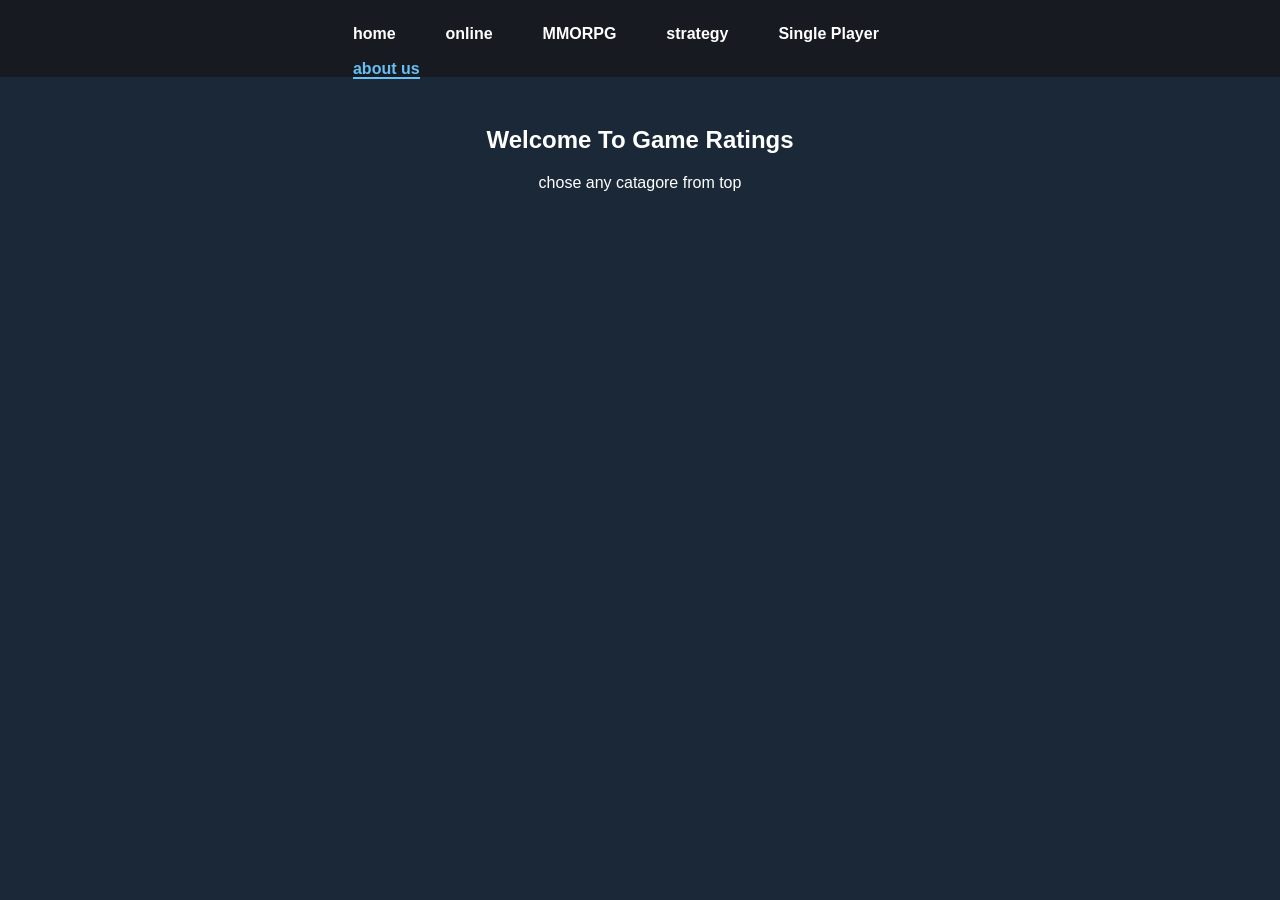
==== About_us.html @ fb7c4f5a "re wirte all folders and add video hover" ====
<!DOCTYPE html>
<html lang="en">
<head>
    <meta charset="UTF-8">
    <meta name="viewport" content="width=device-width, initial-scale=1.0">
    <link rel="stylesheet" href="mystyle.css">
    <title>Document</title>
</head>
<body>
    <body>
   <header>
    <ul>
        <li><a href="index.html">home</a></li>
        <li><a href="Online_Games.html">online</a></li>
        <li><a href="MMORPG_Games.html">MMORPG</a></li>
        <li><a href="Strategy_Games.html">strategy</a></li>
        <li><a href="SinglePlayer_Games.html">Single Player</a></li>
        <li><a href="About_us.html" class="active">about us</a></li>

    </ul>
    <p class="clear"></p>
   </header>
   <section>
    <h1>welcome to game ratings</h1>
    <p>chose any catagore from top </p>
   </section>
    <script></script>
</body>
</html>
---- mystyle.css ----
body {
    margin: 0;
    font-family: 'Segoe UI', Tahoma, Geneva, Verdana, sans-serif;
    background-color: #1b2838;
    color: white;
    
}

header {
    position: relative;
    background-color: #171a21;
    padding:1rem;
    height: 5vh;
    
}

header ul {
    padding: 0;
    align-items: center;
    margin: auto;
    width: 50%;
    list-style-type: none;
    
}

header ul li {
    float: left;
    padding: 1.4% 4%;
   
}

 .clear { 
    clear: both;
} 

header ul li a {
    text-decoration-line: none;
    color: white;
    font-weight: bold;
}
section {
    margin: 1vh auto;
    padding: 20px;
    text-align: center;
}

section h1{
    text-align: center;
    text-transform: capitalize;
}

 header ul li a:hover,header ul li a.active {
    color: #66c0f4;
    border-bottom: 2px #66c0f4 solid;
    
    
}
.game-table {
    width: 70%;
    margin: auto;
    
}

table {
    
    margin:auto;
    border-collapse: collapse;
    

}
caption {
    font-weight: bold;
    padding-bottom: 5px;
    font-size: 20px;
}

th {
    padding: 12px;
    text-align: left;
    background-color: #101822;
    font-weight: 500;
}

td {
    text-align: left;
    border-bottom: #2a475e solid 1px;
}

tr:hover {
    background-color:#1f2f42;
    transition: 0.2s;
}

/* change color of 4th td from all columns */
td:nth-child(4) {
    color: #a4d007;
}

/* change color of 5th,6th td from all columns */
td:nth-child(5),
td:nth-child(6){
    color: #8f98a0;
}

td:nth-child(2) {
    padding: 0;
}

th:nth-child(2) {
    color:#8f98a0 ;
}

 tr td img {
    width: 113px;
    height: 40px;
    display: block;
}

#preview-card {
    position: fixed;
    width: 300px;
    background-color: #16202d;
    border: 1px solid #2a475e;
    padding: 10px;
    display: none;
    z-index: 100;
    pointer-events: none;
    border-radius: 8px; 
}

#preview-video {
    width: 100%;
    border-radius: 6px;
    margin-bottom: 10px;
}

#preview-title {
    color: white;
    margin: 5px 0;
}

#platforms {
    margin-bottom: 5px;
}

#developer,
#release {
    font-size: 13px;
    color: #8f98a0;
}

#tags {
    margin-top: 8px;
}

.tags {
    display: inline-block;
    background-color: #2a475e;
    color: #c7d5e0;
    padding: 3px 6px;
    margin: 2px;
    font-size: 12px;
    border-radius: 4px;
}
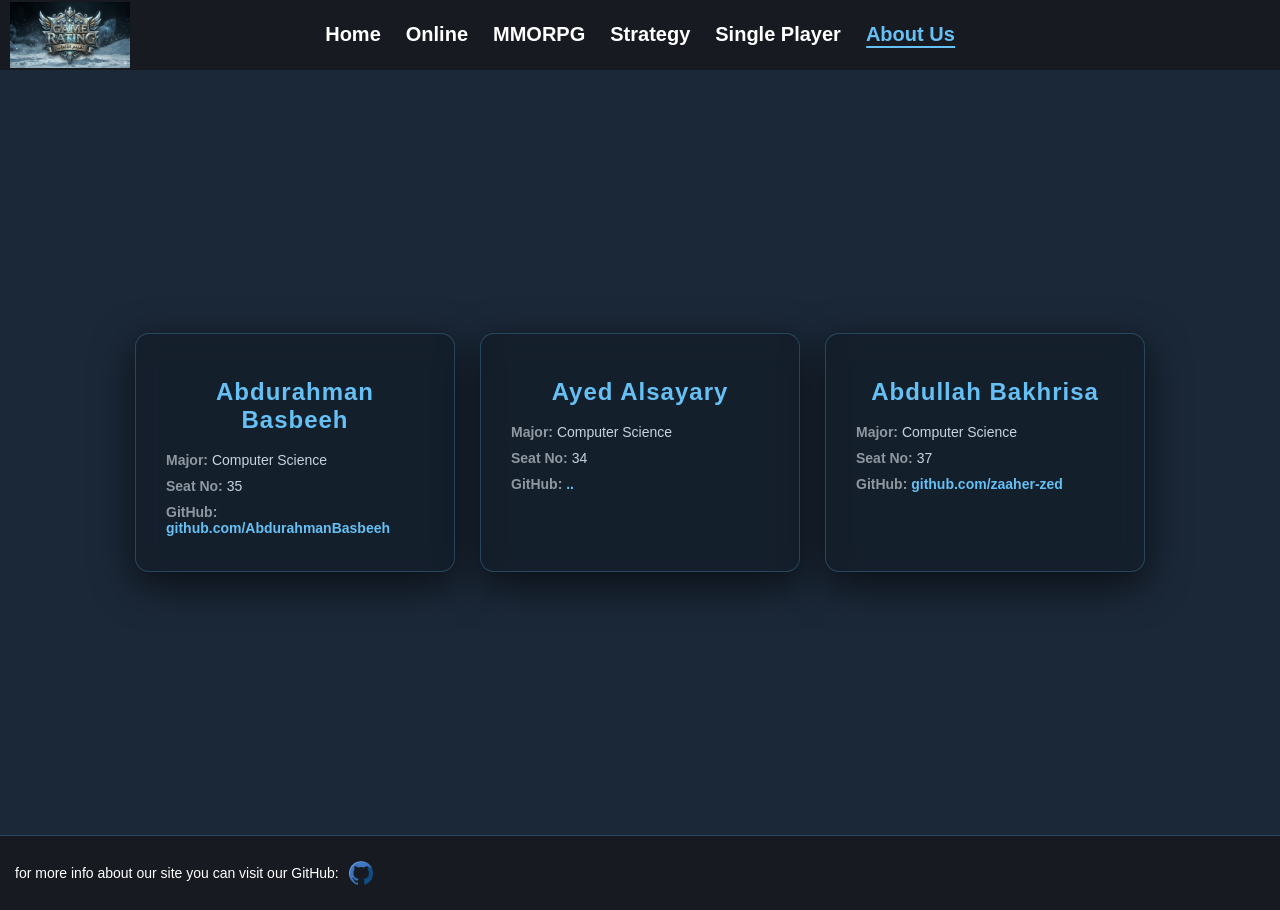
==== commit a476663d: "complete about us page and solve js problems" ====
--- a/About_us.html
+++ b/About_us.html
@@ -4,11 +4,15 @@
     <meta charset="UTF-8">
     <meta name="viewport" content="width=device-width, initial-scale=1.0">
     <link rel="stylesheet" href="mystyle.css">
-    <title>Document</title>
+    <link rel="icon" href="logo.png">
+    <title>GameRatings</title>
 </head>
-<body>
+
     <body>
    <header>
+    
+    <img src="logo.png" class="logo">
+
     <ul>
         <li><a href="index.html">home</a></li>
         <li><a href="Online_Games.html">online</a></li>
@@ -20,10 +24,62 @@
     </ul>
     <p class="clear"></p>
    </header>
-   <section>
-    <h1>welcome to game ratings</h1>
-    <p>chose any catagore from top </p>
+   <section class="about-section">
+    <video autoplay muted loop playsinline class="video">
+        <source src="crim.mp4" type="video/mp4">
+    </video>
+    <div class="about-details">
+
+     <div class="cards-wrapper">
+
+     <div class="profile-card">
+      <h2>Abdurahman Basbeeh</h2>
+
+      <p><span>Major:</span> Computer Science</p>
+      <p><span>Seat No:</span> 35</p>
+
+      <p><span>GitHub:</span>
+        <a href="https://github.com/AbdurahmanBasbeeh" target="_blank">
+          github.com/AbdurahmanBasbeeh
+        </a>
+      </p>
+
+    </div>
+    <div class="profile-card">
+      <h2>Ayed Alsayary</h2>
+
+      <p><span>Major:</span> Computer Science</p>
+      <p><span>Seat No:</span> 34</p>
+
+      <p><span>GitHub:</span>
+        <a href="https://github.com/yourname" target="_blank">
+          ..
+        </a>
+      </p>
+      
+    </div>
+
+    <div class="profile-card">
+      <h2>Abdullah Bakhrisa</h2>
+
+      <p><span>Major:</span> Computer Science</p>
+      <p><span>Seat No:</span> 37</p>
+
+      <p><span>GitHub:</span>
+        <a href="https://github.com/zaaher-zed/GameRatings" target="_blank">
+          github.com/zaaher-zed
+        </a>
+      </p>
+
+    </div>
+
+    </div>
+    </div>
    </section>
+   <footer>
+    <p>for more info about our site you can visit our GitHub:</p>
+    <a href="https://github.com/zaaher-zed/GameRatings" target="_blank"><img src="Logos/github.png" alt="GitHub"></a>
+   </footer>
     <script></script>
 </body>
 </html>
--- a/mystyle.css
+++ b/mystyle.css
@@ -1,43 +1,75 @@
+ * {
+    box-sizing: border-box;
+}
  body {
     margin: 0;
+    padding: 0;
+    width: 100%;
     font-family: 'Segoe UI', Tahoma, Geneva, Verdana, sans-serif;
     background-color: #1b2838;
     color: white;
-    
-}
-
+    overflow-x: hidden;
+    
+    
+}
+/* header and logo  */
 header {
     position: relative;
+    display: flex;
+    align-items: center;
     background-color: #171a21;
-    padding:1rem;
-    height: 5vh;
-    
+    width: 100%;
+    padding:0 10px;
+    height: 70px;
+    
+}
+.logo {
+    width: 120px;
+    height: auto;
+    display: block;
 }
 
 header ul {
+    position: absolute;
     padding: 0;
-    align-items: center;
-    margin: auto;
-    width: 50%;
-    list-style-type: none;
+    display: flex;
+    left: 50%;
+    transform: translateX(-50%);
+    gap: 25px;
+    list-style: none;
+    margin: 0;
     
 }
 
 header ul li {
-    float: left;
-    padding: 1.4% 4%;
+    display: flex;
+    padding: 0;
+    margin: 0;
+    font-size: 20px;
+    text-transform: capitalize;
    
 }
-
+/* 
  .clear { 
     clear: both;
-} 
+}  */
 
 header ul li a {
     text-decoration-line: none;
     color: white;
     font-weight: bold;
 }
+
+a {
+    text-decoration: none;
+    color: white;
+    font-weight: 700;
+}
+
+a:hover {
+    border-bottom: 1px white solid;
+}
+/* all sections and section headers */
 section {
     margin: 1vh auto;
     padding: 20px;
@@ -49,15 +81,18 @@
     text-transform: capitalize;
 }
 
+/* make text blue when its active or hovered */
  header ul li a:hover,header ul li a.active {
     color: #66c0f4;
     border-bottom: 2px #66c0f4 solid;
     
     
 }
+/* table */
 .game-table {
     width: 70%;
     margin: auto;
+
     
 }
 
@@ -65,9 +100,9 @@
     
     margin:auto;
     border-collapse: collapse;
-    
-
-}
+
+}
+/* header of table */
 caption {
     font-weight: bold;
     padding-bottom: 5px;
@@ -85,7 +120,7 @@
     text-align: left;
     border-bottom: #2a475e solid 1px;
 }
-
+/* make all rows color lighter while hover is active */
 tr:hover {
     background-color:#1f2f42;
     transition: 0.2s;
@@ -110,12 +145,74 @@
     color:#8f98a0 ;
 }
 
+tr:nth-child(2) td:nth-child(3) a {
+    color: #ffd800;
+}
+
+tr:nth-child(3) td:nth-child(3) a {
+    color: #c0c0c0;
+}
+
+tr:nth-child(4) td:nth-child(3) a {
+    color: #cd7f32;
+}
+
+/* rows animation  */
+@keyframes fadeup {
+    from {
+        opacity: 0;
+        transform: translateY(8px);
+    }
+    to {
+        opacity: 1;
+        transform: translateY(0);
+    }
+}
+
+.game-row {
+    animation: fadeup 0.5s ease forwards;
+    opacity: 0;
+}
+
+.game-row:nth-child(1) {
+    animation-delay: 0.1s;
+}
+.game-row:nth-child(2) {
+    animation-delay: 0.2s;
+}
+.game-row:nth-child(3) {
+    animation-delay: 0.3s;
+}
+.game-row:nth-child(4) {
+    animation-delay: 0.4s;
+}
+.game-row:nth-child(5) {
+    animation-delay: 0.5s;
+}
+.game-row:nth-child(6) {
+    animation-delay: 0.6s;
+}
+.game-row:nth-child(7) {
+    animation-delay: 0.7s;
+}
+.game-row:nth-child(8) {
+    animation-delay: 0.8s;
+}
+.game-row:nth-child(9) {
+    animation-delay: 0.9s;
+}
+.game-row:nth-child(10) {
+    animation-delay: 1s;
+}
+
+/* logo if games in table */
  tr td img {
     width: 113px;
     height: 40px;
     display: block;
 }
 
+/* game details after hover in table */
 #preview-card {
     position: fixed;
     width: 300px;
@@ -151,14 +248,306 @@
 
 #tags {
     margin-top: 8px;
-}
-
-.tags {
+    display: flex;
+    flex-wrap: wrap;
+}
+
+.tag {
     display: inline-block;
     background-color: #2a475e;
     color: #c7d5e0;
     padding: 3px 6px;
-    margin: 2px;
+    margin: 4px;
     font-size: 12px;
     border-radius: 4px;
+}
+
+/* Home back ground */
+.bg-video {
+    position: relative;
+    height: 75vh;
+    overflow: hidden;
+    width: 100%;
+    margin-top: 0;
+}
+
+.video {
+    position: absolute;
+    top: 0;
+    left: 0;
+    width: 100%;
+    height: 100%;
+    object-fit: cover;   
+    z-index: -1;
+}
+
+.bg-contant {
+    position: relative;
+    z-index: 1;
+    height: 100%; 
+    display: flex;
+    flex-direction: column;
+    text-align: center;
+}
+
+/* Games preview */
+h2 {
+    text-align: center;
+}
+
+.games-preview {
+    position: relative;
+    display: flex;
+    gap: 15px;
+    flex-wrap: wrap;
+    justify-content: center;
+    max-width: 1600px;
+    margin: auto;
+    
+}
+
+.game-card {
+    position: relative;
+    overflow: hidden;
+    border-radius: 12px;
+    width: 280px;
+    height: 400px;
+    cursor: pointer;
+    font-family: Arial, sans-serif;
+    transition: transform 0.4s ease;
+}
+
+.game-card img {
+    width: 100%;
+    height: 100%;
+    object-fit: cover;
+    object-position: center;
+    transition: transform 0.4s ease;
+}
+
+.details {
+    position: absolute;
+    bottom: 0;
+    left: 0;
+    right: 0;
+    padding: 12px;
+    color: white;
+
+    background: linear-gradient(to top, rgba(0,0,0,0.95), transparent);
+
+    transform: translateY(65%);
+    transition: 0.4s ease;
+
+}
+
+.game-card:hover img {
+    transform: scale(1.08);
+}
+
+.game-card:hover .details {
+    transform: translateY(0);
+    
+}
+
+.game-card:hover {
+    transform: scale(1.08);
+    z-index: 10;
+}
+
+.tags {
+    display: flex;
+    flex-wrap: wrap;
+    gap: 5px;
+    margin-top: 6px;
+}
+
+.tags span {
+    background: rgba(255,255,255,0.1);
+    padding: 3px 6px;
+    font-size: 11px;
+    border-radius: 4px;
+}
+
+.platforms {
+    font-size: 18px;
+    margin-bottom: 8px;
+    color: #66c0f4;
+}
+
+.desc {
+    font-size: 13px;
+    line-height: 1.4;
+}
+
+.platforms,
+.tags,
+.desc {
+    opacity: 0;
+    transition: 0.3s;
+}
+
+.game-card:hover .platforms,
+.game-card:hover .tags,
+.game-card:hover .desc {
+    opacity: 1;
+}
+
+/* scroll botton */
+#scrollTopBtn {
+    position: fixed;
+    bottom: 25px;
+    right: 25px;
+
+    width: 45px;
+    height: 45px;
+
+    border: none;
+    border-radius: 50%;
+
+    background: rgba(102, 192, 244, 0.15);
+    color: #66c0f4;
+
+    font-size: 20px;
+    cursor: pointer;
+
+    backdrop-filter: blur(6px);
+    transition: 0.3s;
+
+    opacity: 0;
+    pointer-events: none;
+}
+
+#scrollTopBtn:hover {
+    background: #66c0f4;
+    color: #0b141f;
+    transform: scale(1.1);
+}
+
+
+#scrollTopBtn.show {
+    opacity: 1 ;
+    pointer-events: auto;
+}
+
+
+/* ===== About Section ===== */
+.about-section {
+    position: relative;
+    height: 85vh;
+    width: 100%;
+    overflow: hidden;
+    padding: 0;
+    margin: 0;
+}
+
+
+/* Cards container */
+.about-details {
+    position: relative;
+    z-index: 1;
+
+    height: 100%;
+    display: flex;
+    justify-content: center;
+    align-items: center;
+}
+
+
+.profile-card {
+    background: rgba(15, 23, 32, 0.5);
+    border: 1px solid rgba(102, 192, 244, 0.25);
+
+    padding: 25px 30px;
+    width: 320px;
+
+    border-radius: 14px;
+
+    color: #e5e5e5;
+    text-align: left;
+
+    backdrop-filter: blur(12px);
+    -webkit-backdrop-filter: blur(12px);
+
+    box-shadow: 0 12px 40px rgba(0,0,0,0.65);
+
+    transition: 0.3s ease;
+}
+
+
+.profile-card:hover {
+    transform: translateY(-6px) scale(1.02);
+    box-shadow: 0 18px 60px rgba(0,0,0,0.8);
+}
+
+
+.profile-card h2 {
+    text-align: center;
+    color: #66c0f4;
+    margin-bottom: 18px;
+    letter-spacing: 1px;
+}
+
+
+.profile-card p {
+    margin: 10px 0;
+    font-size: 14px;
+    color: #c7d5e0;
+}
+
+.profile-card span {
+    color: #8f98a0;
+    font-weight: bold;
+}
+
+
+.profile-card a {
+    color: #66c0f4;
+    text-decoration: none;
+    
+}
+
+.profile-card a:hover {
+    text-decoration: underline;
+}
+.cards-wrapper {
+    display: flex;
+    justify-content: center;
+    gap: 25px;
+    flex-wrap: wrap;
+}
+
+/* footer */
+footer {
+    width: 100%;
+    display: flex;
+    justify-content: left;
+    gap: 10px;
+    padding: 15px;
+    background-color: #171a21;
+    font-size: 14px;
+
+    border-top: 1px solid #2a475e;
+
+    box-sizing: border-box;
+
+    font-size: 14px;
+    font-weight: 500;
+}
+
+footer a {
+    display: flex;
+    align-items: center;
+    text-decoration: none;
+}
+
+footer a img {
+    width: 24px;
+    height: auto;
+    
+    transition: 0.3s;
+    
+}
+
+footer a img:hover {
+    transform: scale(1.1);
 }
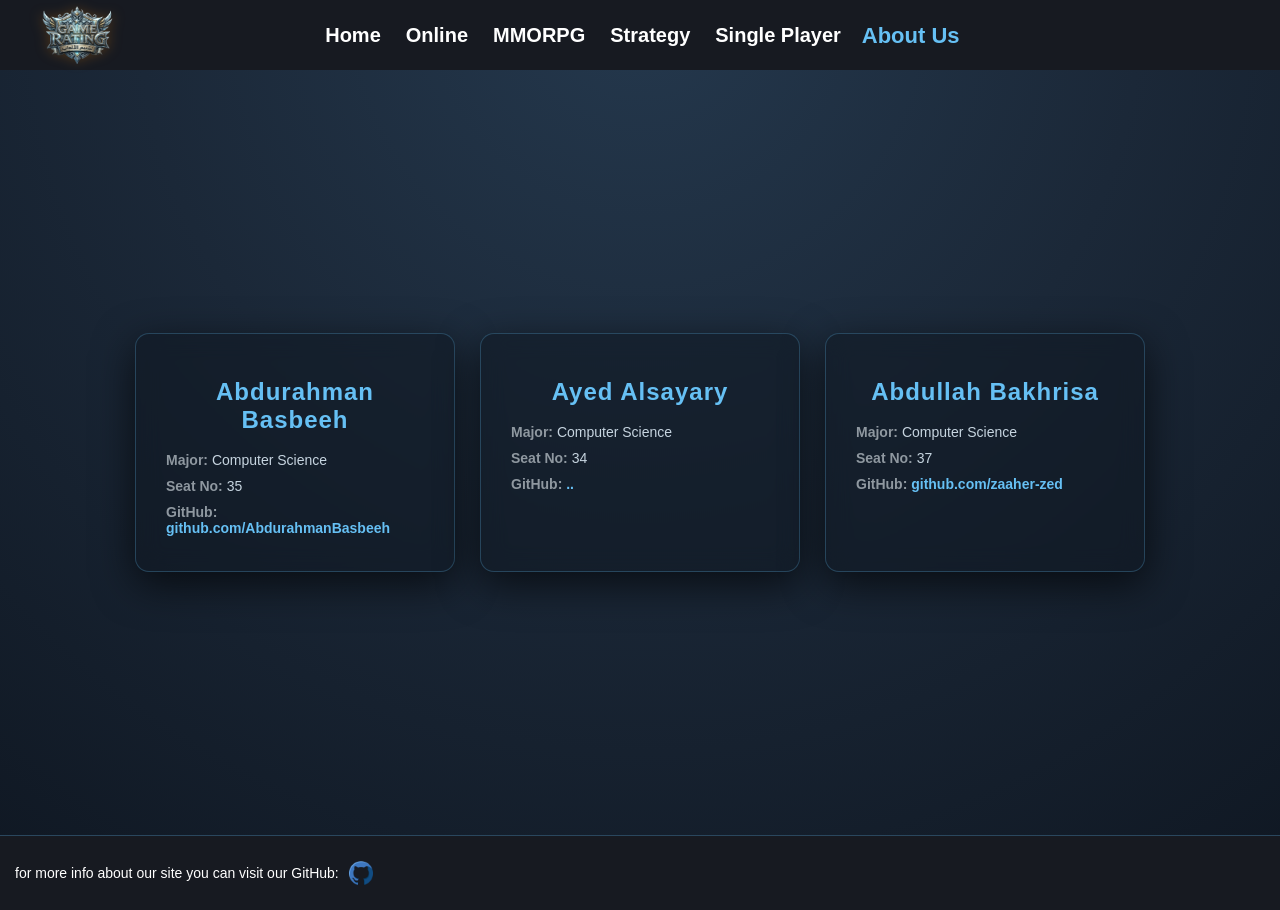
==== commit eb331a28: "make tables more amazing add banners to mmo,online..pages" ====
--- a/About_us.html
+++ b/About_us.html
@@ -1,85 +1,85 @@
-<!DOCTYPE html>
+<!doctype html>
 <html lang="en">
-<head>
-    <meta charset="UTF-8">
-    <meta name="viewport" content="width=device-width, initial-scale=1.0">
-    <link rel="stylesheet" href="mystyle.css">
-    <link rel="icon" href="logo.png">
+  <head>
+    <meta charset="UTF-8" />
+    <meta name="viewport" content="width=device-width, initial-scale=1.0" />
+    <link rel="stylesheet" href="mystyle.css" />
+    <link rel="icon" href="logo.png" />
     <title>GameRatings</title>
-</head>
+  </head>
 
-    <body>
-   <header>
-    
-    <img src="logo.png" class="logo">
-
-    <ul>
+  <body>
+    <header>
+      <a href="index.html">
+        <img src="logo.png" class="logo" />
+      </a>
+      <a href="index.html"><h1>GameRatings</h1></a>
+      <ul>
         <li><a href="index.html">home</a></li>
         <li><a href="Online_Games.html">online</a></li>
         <li><a href="MMORPG_Games.html">MMORPG</a></li>
         <li><a href="Strategy_Games.html">strategy</a></li>
         <li><a href="SinglePlayer_Games.html">Single Player</a></li>
         <li><a href="About_us.html" class="active">about us</a></li>
+      </ul>
+      <p class="clear"></p>
+    </header>
+    <section class="about-section">
+      <video autoplay muted loop playsinline class="video">
+        <source src="crim.mp4" type="video/mp4" />
+      </video>
+      <div class="about-details">
+        <div class="cards-wrapper">
+          <div class="profile-card">
+            <h2>Abdurahman Basbeeh</h2>
 
-    </ul>
-    <p class="clear"></p>
-   </header>
-   <section class="about-section">
-    <video autoplay muted loop playsinline class="video">
-        <source src="crim.mp4" type="video/mp4">
-    </video>
-    <div class="about-details">
+            <p><span>Major:</span> Computer Science</p>
+            <p><span>Seat No:</span> 35</p>
 
-     <div class="cards-wrapper">
+            <p>
+              <span>GitHub:</span>
+              <a href="https://github.com/AbdurahmanBasbeeh" target="_blank">
+                github.com/AbdurahmanBasbeeh
+              </a>
+            </p>
+          </div>
+          <div class="profile-card">
+            <h2>Ayed Alsayary</h2>
 
-     <div class="profile-card">
-      <h2>Abdurahman Basbeeh</h2>
+            <p><span>Major:</span> Computer Science</p>
+            <p><span>Seat No:</span> 34</p>
 
-      <p><span>Major:</span> Computer Science</p>
-      <p><span>Seat No:</span> 35</p>
+            <p>
+              <span>GitHub:</span>
+              <a href="https://github.com/yourname" target="_blank"> .. </a>
+            </p>
+          </div>
 
-      <p><span>GitHub:</span>
-        <a href="https://github.com/AbdurahmanBasbeeh" target="_blank">
-          github.com/AbdurahmanBasbeeh
-        </a>
-      </p>
+          <div class="profile-card">
+            <h2>Abdullah Bakhrisa</h2>
 
-    </div>
-    <div class="profile-card">
-      <h2>Ayed Alsayary</h2>
+            <p><span>Major:</span> Computer Science</p>
+            <p><span>Seat No:</span> 37</p>
 
-      <p><span>Major:</span> Computer Science</p>
-      <p><span>Seat No:</span> 34</p>
-
-      <p><span>GitHub:</span>
-        <a href="https://github.com/yourname" target="_blank">
-          ..
-        </a>
-      </p>
-      
-    </div>
-
-    <div class="profile-card">
-      <h2>Abdullah Bakhrisa</h2>
-
-      <p><span>Major:</span> Computer Science</p>
-      <p><span>Seat No:</span> 37</p>
-
-      <p><span>GitHub:</span>
-        <a href="https://github.com/zaaher-zed/GameRatings" target="_blank">
-          github.com/zaaher-zed
-        </a>
-      </p>
-
-    </div>
-
-    </div>
-    </div>
-   </section>
-   <footer>
-    <p>for more info about our site you can visit our GitHub:</p>
-    <a href="https://github.com/zaaher-zed/GameRatings" target="_blank"><img src="Logos/github.png" alt="GitHub"></a>
-   </footer>
+            <p>
+              <span>GitHub:</span>
+              <a
+                href="https://github.com/zaaher-zed/GameRatings"
+                target="_blank"
+              >
+                github.com/zaaher-zed
+              </a>
+            </p>
+          </div>
+        </div>
+      </div>
+    </section>
+    <footer>
+      <p>for more info about our site you can visit our GitHub:</p>
+      <a href="https://github.com/zaaher-zed/GameRatings" target="_blank"
+        ><img src="Logos/github.png" alt="GitHub"
+      /></a>
+    </footer>
     <script></script>
-</body>
-</html>+  </body>
+</html>
--- a/mystyle.css
+++ b/mystyle.css
@@ -1,53 +1,100 @@
- * {
-    box-sizing: border-box;
-}
- body {
-    margin: 0;
-    padding: 0;
-    width: 100%;
-    font-family: 'Segoe UI', Tahoma, Geneva, Verdana, sans-serif;
-    background-color: #1b2838;
-    color: white;
-    overflow-x: hidden;
-    
-    
+* {
+  box-sizing: border-box;
+}
+body {
+  margin: 0;
+  padding: 0;
+  width: 100%;
+  font-family: "Segoe UI", Tahoma, Geneva, Verdana, sans-serif;
+  background: radial-gradient(
+    circle at top,
+    #24384d 0%,
+    #1b2838 45%,
+    #0f1722 100%
+  );
+  color: white;
+  overflow-x: hidden;
 }
 /* header and logo  */
 header {
-    position: relative;
-    display: flex;
-    align-items: center;
-    background-color: #171a21;
-    width: 100%;
-    padding:0 10px;
-    height: 70px;
-    
+  position: relative;
+  display: flex;
+  align-items: center;
+  background-color: #171a21;
+  width: 100%;
+  padding: 0 10px;
+  height: 70px;
 }
 .logo {
-    width: 120px;
-    height: auto;
-    display: block;
+  height: 67px;
+  width: auto;
+
+  object-fit: contain;
+
+  display: block;
+
+  transform: scaleX(1.12);
+
+  transform-origin: left center;
+
+  filter: drop-shadow(0 0 6px rgba(255, 140, 0, 0.25));
+
+  transition: 0.3s ease;
+}
+
+.logo:hover {
+  transform: scale(1.04);
+
+  filter: drop-shadow(0 0 12px rgba(255, 140, 0, 0.55))
+    drop-shadow(0 0 24px rgba(102, 192, 244, 0.35));
+}
+
+header h1 {
+  font-size: 28px;
+  font-weight: 700;
+  position: absolute;
+  left: -9999px;
+
+  margin: 0 0 0 10px;
+
+  color: #66c0f4;
+
+  letter-spacing: 1.5px;
+
+  text-transform: uppercase;
+
+  text-shadow:
+    0 0 8px rgba(102, 192, 244, 0.5),
+    0 0 18px rgba(102, 192, 244, 0.25);
+
+  transition: 0.3s ease;
+}
+
+header h1:hover {
+  color: white;
+
+  text-shadow:
+    0 0 12px rgba(255, 255, 255, 0.6),
+    0 0 25px rgba(102, 192, 244, 0.5);
 }
 
 header ul {
-    position: absolute;
-    padding: 0;
-    display: flex;
-    left: 50%;
-    transform: translateX(-50%);
-    gap: 25px;
-    list-style: none;
-    margin: 0;
-    
+  position: absolute;
+  padding: 0;
+  display: flex;
+  left: 50%;
+  transform: translateX(-50%);
+  gap: 25px;
+  list-style: none;
+  margin: 0;
 }
 
 header ul li {
-    display: flex;
-    padding: 0;
-    margin: 0;
-    font-size: 20px;
-    text-transform: capitalize;
-   
+  display: flex;
+  padding: 0;
+  margin: 0;
+  font-size: 20px;
+  text-transform: capitalize;
 }
 /* 
  .clear { 
@@ -55,499 +102,582 @@
 }  */
 
 header ul li a {
-    text-decoration-line: none;
-    color: white;
-    font-weight: bold;
+  text-decoration-line: none;
+  color: white;
+  font-weight: bold;
 }
 
 a {
-    text-decoration: none;
-    color: white;
-    font-weight: 700;
+  text-decoration: none;
+  color: white;
+  font-weight: 700;
 }
 
 a:hover {
-    border-bottom: 1px white solid;
-}
-/* all sections and section headers */
-section {
-    margin: 1vh auto;
-    padding: 20px;
-    text-align: center;
-}
-
-section h1{
-    text-align: center;
-    text-transform: capitalize;
+  scale: 1.1;
+}
+/* banner container */
+.hero-banner {
+  position: relative;
+  width: 100%;
+  height: 70vh;
+  overflow: hidden;
+  display: flex;
+  align-items: center;
+  justify-content: center;
+}
+
+/* banner img */
+.hero-image {
+  position: absolute;
+  width: 100%;
+  height: 100%;
+  object-fit: cover;
+  object-position: center;
+}
+
+/* blur */
+.hero-overlay {
+  position: absolute;
+  width: 100%;
+  height: 100%;
+  background: linear-gradient(
+    to bottom,
+    rgba(0, 0, 0, 0.35),
+    rgba(15, 23, 32, 0.85)
+  );
+}
+
+/* content style text */
+.hero-content {
+  position: relative;
+  text-align: center;
+  color: white;
+  z-index: 2;
+  animation: fadeUp 1s ease forwards;
+}
+
+.hero-content h1 {
+  font-size: 52px;
+  margin: 0;
+  letter-spacing: 3px;
+  text-transform: uppercase;
+  color: #66c0f4;
+  text-shadow: 0 0 20px rgba(102, 192, 244, 0.4);
+}
+
+.hero-content p {
+  margin-top: 10px;
+  font-size: 18px;
+  color: #c7d5e0;
+}
+
+/* tags */
+.hero-tags {
+  margin-top: 20px;
+  display: flex;
+  justify-content: center;
+  flex-wrap: wrap;
+  gap: 10px;
+}
+
+.hero-tags span {
+  background: rgba(102, 192, 244, 0.15);
+  border: 1px solid rgba(102, 192, 244, 0.3);
+  padding: 6px 12px;
+  border-radius: 20px;
+  font-size: 13px;
+  color: #c7d5e0;
+  transition: 0.3s;
+}
+
+.hero-tags span:hover {
+  background: #66c0f4;
+  color: #0b141f;
+  transform: scale(1.05);
+}
+
+/* animation */
+@keyframes fadeUp {
+  from {
+    opacity: 0;
+    transform: translateY(20px);
+  }
+  to {
+    opacity: 1;
+    transform: translateY(0);
+  }
 }
 
 /* make text blue when its active or hovered */
- header ul li a:hover,header ul li a.active {
-    color: #66c0f4;
-    border-bottom: 2px #66c0f4 solid;
-    
-    
-}
+header ul li a:hover,
+header ul li a.active {
+  color: #66c0f4;
+  scale: 1.1;
+}
+
 /* table */
 .game-table {
-    width: 70%;
-    margin: auto;
-
-    
+  width: 70%;
+  margin: 40px auto;
+  padding: 25px;
+
+  border-radius: 18px;
+
+  background: linear-gradient(
+    to bottom,
+    rgba(20, 30, 42, 0.92),
+    rgba(15, 22, 30, 0.96)
+  );
+
+  border: 1px solid #2a475e;
+
+  box-shadow: 0 10px 40px rgba(0, 0, 0, 0.35);
 }
 
 table {
-    
-    margin:auto;
-    border-collapse: collapse;
-
+  margin: auto;
+  border-collapse: collapse;
 }
 /* header of table */
 caption {
-    font-weight: bold;
-    padding-bottom: 5px;
-    font-size: 20px;
+  font-weight: bold;
+  padding-bottom: 20px;
+  font-size: 20px;
 }
 
 th {
-    padding: 12px;
-    text-align: left;
-    background-color: #101822;
-    font-weight: 500;
+  padding: 12px;
+  text-align: left;
+  background-color: #101822;
+  font-weight: 500;
 }
 
 td {
-    text-align: left;
-    border-bottom: #2a475e solid 1px;
+  text-align: left;
+  border-bottom: #2a475e solid 1px;
 }
 /* make all rows color lighter while hover is active */
 tr:hover {
-    background-color:#1f2f42;
-    transition: 0.2s;
+  background-color: #1f2f42;
+  transition: 0.2s;
+  scale: 1.01;
 }
 
 /* change color of 4th td from all columns */
 td:nth-child(4) {
-    color: #a4d007;
+  color: #a4d007;
 }
 
 /* change color of 5th,6th td from all columns */
 td:nth-child(5),
-td:nth-child(6){
-    color: #8f98a0;
+td:nth-child(6) {
+  color: #8f98a0;
 }
 
 td:nth-child(2) {
-    padding: 0;
+  padding: 0;
 }
 
 th:nth-child(2) {
-    color:#8f98a0 ;
+  color: #8f98a0;
 }
 
 tr:nth-child(2) td:nth-child(3) a {
-    color: #ffd800;
+  color: #ffd800;
 }
 
 tr:nth-child(3) td:nth-child(3) a {
-    color: #c0c0c0;
+  color: #c0c0c0;
 }
 
 tr:nth-child(4) td:nth-child(3) a {
-    color: #cd7f32;
+  color: #cd7f32;
 }
 
 /* rows animation  */
 @keyframes fadeup {
-    from {
-        opacity: 0;
-        transform: translateY(8px);
-    }
-    to {
-        opacity: 1;
-        transform: translateY(0);
-    }
+  from {
+    opacity: 0;
+    transform: translateY(8px);
+  }
+  to {
+    opacity: 1;
+    transform: translateY(0);
+  }
 }
 
 .game-row {
-    animation: fadeup 0.5s ease forwards;
-    opacity: 0;
+  animation: fadeup 0.5s ease forwards;
+  opacity: 0;
 }
 
 .game-row:nth-child(1) {
-    animation-delay: 0.1s;
+  animation-delay: 0.1s;
 }
 .game-row:nth-child(2) {
-    animation-delay: 0.2s;
+  animation-delay: 0.2s;
 }
 .game-row:nth-child(3) {
-    animation-delay: 0.3s;
+  animation-delay: 0.3s;
 }
 .game-row:nth-child(4) {
-    animation-delay: 0.4s;
+  animation-delay: 0.4s;
 }
 .game-row:nth-child(5) {
-    animation-delay: 0.5s;
+  animation-delay: 0.5s;
 }
 .game-row:nth-child(6) {
-    animation-delay: 0.6s;
+  animation-delay: 0.6s;
 }
 .game-row:nth-child(7) {
-    animation-delay: 0.7s;
+  animation-delay: 0.7s;
 }
 .game-row:nth-child(8) {
-    animation-delay: 0.8s;
+  animation-delay: 0.8s;
 }
 .game-row:nth-child(9) {
-    animation-delay: 0.9s;
+  animation-delay: 0.9s;
 }
 .game-row:nth-child(10) {
-    animation-delay: 1s;
+  animation-delay: 1s;
 }
 
 /* logo if games in table */
- tr td img {
-    width: 113px;
-    height: 40px;
-    display: block;
+tr td img {
+  width: 113px;
+  height: 40px;
+  display: block;
+}
+
+/* a for name of games */
+table a:hover {
+  border-bottom: 1px solid #c7d5e0;
 }
 
 /* game details after hover in table */
 #preview-card {
-    position: fixed;
-    width: 300px;
-    background-color: #16202d;
-    border: 1px solid #2a475e;
-    padding: 10px;
-    display: none;
-    z-index: 100;
-    pointer-events: none;
-    border-radius: 8px; 
+  position: fixed;
+  width: 300px;
+  background-color: #16202d;
+  border: 1px solid #2a475e;
+  padding: 10px;
+  display: none;
+  z-index: 100;
+  pointer-events: none;
+  border-radius: 8px;
 }
 
 #preview-video {
-    width: 100%;
-    border-radius: 6px;
-    margin-bottom: 10px;
+  width: 100%;
+  border-radius: 6px;
+  margin-bottom: 10px;
 }
 
 #preview-title {
-    color: white;
-    margin: 5px 0;
+  color: white;
+  margin: 5px 0;
 }
 
 #platforms {
-    margin-bottom: 5px;
+  margin-bottom: 5px;
 }
 
 #developer,
 #release {
-    font-size: 13px;
-    color: #8f98a0;
+  font-size: 13px;
+  color: #8f98a0;
 }
 
 #tags {
-    margin-top: 8px;
-    display: flex;
-    flex-wrap: wrap;
+  margin-top: 8px;
+  display: flex;
+  flex-wrap: wrap;
 }
 
 .tag {
-    display: inline-block;
-    background-color: #2a475e;
-    color: #c7d5e0;
-    padding: 3px 6px;
-    margin: 4px;
-    font-size: 12px;
-    border-radius: 4px;
+  display: inline-block;
+  background-color: #2a475e;
+  color: #c7d5e0;
+  padding: 3px 6px;
+  margin: 4px;
+  font-size: 12px;
+  border-radius: 4px;
 }
 
 /* Home back ground */
 .bg-video {
-    position: relative;
-    height: 75vh;
-    overflow: hidden;
-    width: 100%;
-    margin-top: 0;
+  position: relative;
+  height: 75vh;
+  overflow: hidden;
+  width: 100%;
+  margin-top: 0;
 }
 
 .video {
-    position: absolute;
-    top: 0;
-    left: 0;
-    width: 100%;
-    height: 100%;
-    object-fit: cover;   
-    z-index: -1;
+  position: absolute;
+  top: 0;
+  left: 0;
+  width: 100%;
+  height: 100%;
+  object-fit: cover;
+  z-index: -1;
 }
 
 .bg-contant {
-    position: relative;
-    z-index: 1;
-    height: 100%; 
-    display: flex;
-    flex-direction: column;
-    text-align: center;
+  position: relative;
+  z-index: 1;
+  height: 100%;
+  display: flex;
+  flex-direction: column;
+  text-align: center;
 }
 
 /* Games preview */
 h2 {
-    text-align: center;
+  text-align: center;
 }
 
 .games-preview {
-    position: relative;
-    display: flex;
-    gap: 15px;
-    flex-wrap: wrap;
-    justify-content: center;
-    max-width: 1600px;
-    margin: auto;
-    
+  position: relative;
+  display: flex;
+  gap: 15px;
+  flex-wrap: wrap;
+  justify-content: center;
+  max-width: 1600px;
+  margin: auto;
 }
 
 .game-card {
-    position: relative;
-    overflow: hidden;
-    border-radius: 12px;
-    width: 280px;
-    height: 400px;
-    cursor: pointer;
-    font-family: Arial, sans-serif;
-    transition: transform 0.4s ease;
+  position: relative;
+  overflow: hidden;
+  border-radius: 12px;
+  width: 280px;
+  height: 400px;
+  cursor: pointer;
+  font-family: Arial, sans-serif;
+  transition: transform 0.4s ease;
 }
 
 .game-card img {
-    width: 100%;
-    height: 100%;
-    object-fit: cover;
-    object-position: center;
-    transition: transform 0.4s ease;
+  width: 100%;
+  height: 100%;
+  object-fit: cover;
+  object-position: center;
+  transition: transform 0.4s ease;
 }
 
 .details {
-    position: absolute;
-    bottom: 0;
-    left: 0;
-    right: 0;
-    padding: 12px;
-    color: white;
-
-    background: linear-gradient(to top, rgba(0,0,0,0.95), transparent);
-
-    transform: translateY(65%);
-    transition: 0.4s ease;
-
+  position: absolute;
+  bottom: 0;
+  left: 0;
+  right: 0;
+  padding: 12px;
+  color: white;
+
+  background: linear-gradient(to top, rgba(0, 0, 0, 0.95), transparent);
+
+  transform: translateY(65%);
+  transition: 0.4s ease;
 }
 
 .game-card:hover img {
-    transform: scale(1.08);
+  transform: scale(1.08);
 }
 
 .game-card:hover .details {
-    transform: translateY(0);
-    
+  transform: translateY(0);
 }
 
 .game-card:hover {
-    transform: scale(1.08);
-    z-index: 10;
+  transform: scale(1.08);
+  z-index: 10;
 }
 
 .tags {
-    display: flex;
-    flex-wrap: wrap;
-    gap: 5px;
-    margin-top: 6px;
+  display: flex;
+  flex-wrap: wrap;
+  gap: 5px;
+  margin-top: 6px;
 }
 
 .tags span {
-    background: rgba(255,255,255,0.1);
-    padding: 3px 6px;
-    font-size: 11px;
-    border-radius: 4px;
+  background: rgba(255, 255, 255, 0.1);
+  padding: 3px 6px;
+  font-size: 11px;
+  border-radius: 4px;
 }
 
 .platforms {
-    font-size: 18px;
-    margin-bottom: 8px;
-    color: #66c0f4;
+  font-size: 18px;
+  margin-bottom: 8px;
+  color: #66c0f4;
 }
 
 .desc {
-    font-size: 13px;
-    line-height: 1.4;
+  font-size: 13px;
+  line-height: 1.4;
 }
 
 .platforms,
 .tags,
 .desc {
-    opacity: 0;
-    transition: 0.3s;
+  opacity: 0;
+  transition: 0.3s;
 }
 
 .game-card:hover .platforms,
 .game-card:hover .tags,
 .game-card:hover .desc {
-    opacity: 1;
+  opacity: 1;
 }
 
 /* scroll botton */
 #scrollTopBtn {
-    position: fixed;
-    bottom: 25px;
-    right: 25px;
-
-    width: 45px;
-    height: 45px;
-
-    border: none;
-    border-radius: 50%;
-
-    background: rgba(102, 192, 244, 0.15);
-    color: #66c0f4;
-
-    font-size: 20px;
-    cursor: pointer;
-
-    backdrop-filter: blur(6px);
-    transition: 0.3s;
-
-    opacity: 0;
-    pointer-events: none;
+  position: fixed;
+  bottom: 25px;
+  right: 25px;
+
+  width: 45px;
+  height: 45px;
+
+  border: none;
+  border-radius: 50%;
+
+  background: rgba(102, 192, 244, 0.15);
+  color: #66c0f4;
+
+  font-size: 20px;
+  cursor: pointer;
+
+  backdrop-filter: blur(6px);
+  transition: 0.3s;
+
+  opacity: 0;
+  pointer-events: none;
 }
 
 #scrollTopBtn:hover {
-    background: #66c0f4;
-    color: #0b141f;
-    transform: scale(1.1);
-}
-
+  background: #66c0f4;
+  color: #0b141f;
+  transform: scale(1.1);
+}
 
 #scrollTopBtn.show {
-    opacity: 1 ;
-    pointer-events: auto;
-}
-
+  opacity: 1;
+  pointer-events: auto;
+}
 
 /* ===== About Section ===== */
 .about-section {
-    position: relative;
-    height: 85vh;
-    width: 100%;
-    overflow: hidden;
-    padding: 0;
-    margin: 0;
-}
-
+  position: relative;
+  height: 85vh;
+  width: 100%;
+  overflow: hidden;
+  padding: 0;
+  margin: 0;
+}
 
 /* Cards container */
 .about-details {
-    position: relative;
-    z-index: 1;
-
-    height: 100%;
-    display: flex;
-    justify-content: center;
-    align-items: center;
-}
-
+  position: relative;
+  z-index: 1;
+
+  height: 100%;
+  display: flex;
+  justify-content: center;
+  align-items: center;
+}
 
 .profile-card {
-    background: rgba(15, 23, 32, 0.5);
-    border: 1px solid rgba(102, 192, 244, 0.25);
-
-    padding: 25px 30px;
-    width: 320px;
-
-    border-radius: 14px;
-
-    color: #e5e5e5;
-    text-align: left;
-
-    backdrop-filter: blur(12px);
-    -webkit-backdrop-filter: blur(12px);
-
-    box-shadow: 0 12px 40px rgba(0,0,0,0.65);
-
-    transition: 0.3s ease;
-}
-
+  background: rgba(15, 23, 32, 0.5);
+  border: 1px solid rgba(102, 192, 244, 0.25);
+
+  padding: 25px 30px;
+  width: 320px;
+
+  border-radius: 14px;
+
+  color: #e5e5e5;
+  text-align: left;
+
+  backdrop-filter: blur(12px);
+  -webkit-backdrop-filter: blur(12px);
+
+  box-shadow: 0 12px 40px rgba(0, 0, 0, 0.65);
+
+  transition: 0.3s ease;
+}
 
 .profile-card:hover {
-    transform: translateY(-6px) scale(1.02);
-    box-shadow: 0 18px 60px rgba(0,0,0,0.8);
-}
-
+  transform: translateY(-6px) scale(1.02);
+  box-shadow: 0 18px 60px rgba(0, 0, 0, 0.8);
+}
 
 .profile-card h2 {
-    text-align: center;
-    color: #66c0f4;
-    margin-bottom: 18px;
-    letter-spacing: 1px;
-}
-
+  text-align: center;
+  color: #66c0f4;
+  margin-bottom: 18px;
+  letter-spacing: 1px;
+}
 
 .profile-card p {
-    margin: 10px 0;
-    font-size: 14px;
-    color: #c7d5e0;
+  margin: 10px 0;
+  font-size: 14px;
+  color: #c7d5e0;
 }
 
 .profile-card span {
-    color: #8f98a0;
-    font-weight: bold;
-}
-
+  color: #8f98a0;
+  font-weight: bold;
+}
 
 .profile-card a {
-    color: #66c0f4;
-    text-decoration: none;
-    
+  color: #66c0f4;
+  text-decoration: none;
 }
 
 .profile-card a:hover {
-    text-decoration: underline;
+  text-decoration: underline;
 }
 .cards-wrapper {
-    display: flex;
-    justify-content: center;
-    gap: 25px;
-    flex-wrap: wrap;
+  display: flex;
+  justify-content: center;
+  gap: 25px;
+  flex-wrap: wrap;
 }
 
 /* footer */
 footer {
-    width: 100%;
-    display: flex;
-    justify-content: left;
-    gap: 10px;
-    padding: 15px;
-    background-color: #171a21;
-    font-size: 14px;
-
-    border-top: 1px solid #2a475e;
-
-    box-sizing: border-box;
-
-    font-size: 14px;
-    font-weight: 500;
+  width: 100%;
+  display: flex;
+  justify-content: left;
+  gap: 10px;
+  padding: 15px;
+  background-color: #171a21;
+  font-size: 14px;
+
+  border-top: 1px solid #2a475e;
+
+  box-sizing: border-box;
+
+  font-size: 14px;
+  font-weight: 500;
 }
 
 footer a {
-    display: flex;
-    align-items: center;
-    text-decoration: none;
+  display: flex;
+  align-items: center;
+  text-decoration: none;
 }
 
 footer a img {
-    width: 24px;
-    height: auto;
-    
-    transition: 0.3s;
-    
+  width: 24px;
+  height: auto;
+
+  transition: 0.3s;
 }
 
 footer a img:hover {
-    transform: scale(1.1);
-}+  transform: scale(1.1);
+}
